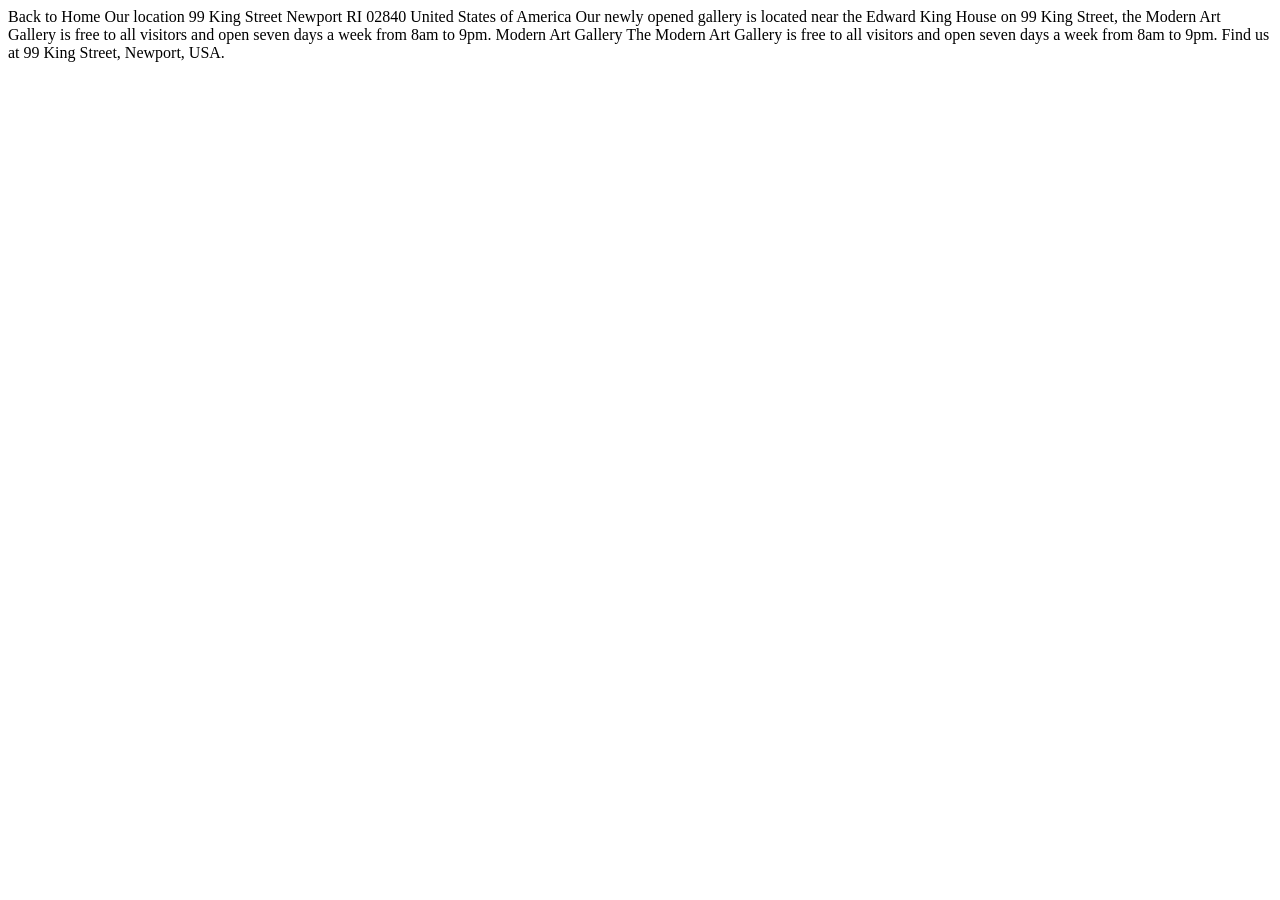
==== location.html @ 2f600e35 "first commit, completed responsivensess for hero section" ====
<!DOCTYPE html>
<html lang="en">
<head>
  <meta charset="UTF-8">
  <meta name="viewport" content="width=device-width, initial-scale=1.0">

  <link rel="icon" type="image/png" sizes="32x32" href="./assets/favicon-32x32.png">
  
  <title>Frontend Mentor | Art gallery website</title>
</head>
<body>

  Back to Home

  Our location

  99 King Street
  Newport
  RI 02840
  United States of America

  Our newly opened gallery is located near the Edward King House on 99 King 
  Street, the Modern Art Gallery is free to all visitors and open seven days 
  a week from 8am to 9pm.

  Modern Art Gallery

  The Modern Art Gallery is free to all visitors and open seven days a week 
  from 8am to 9pm. Find us at 99 King Street, Newport, USA.

</body>
</html>
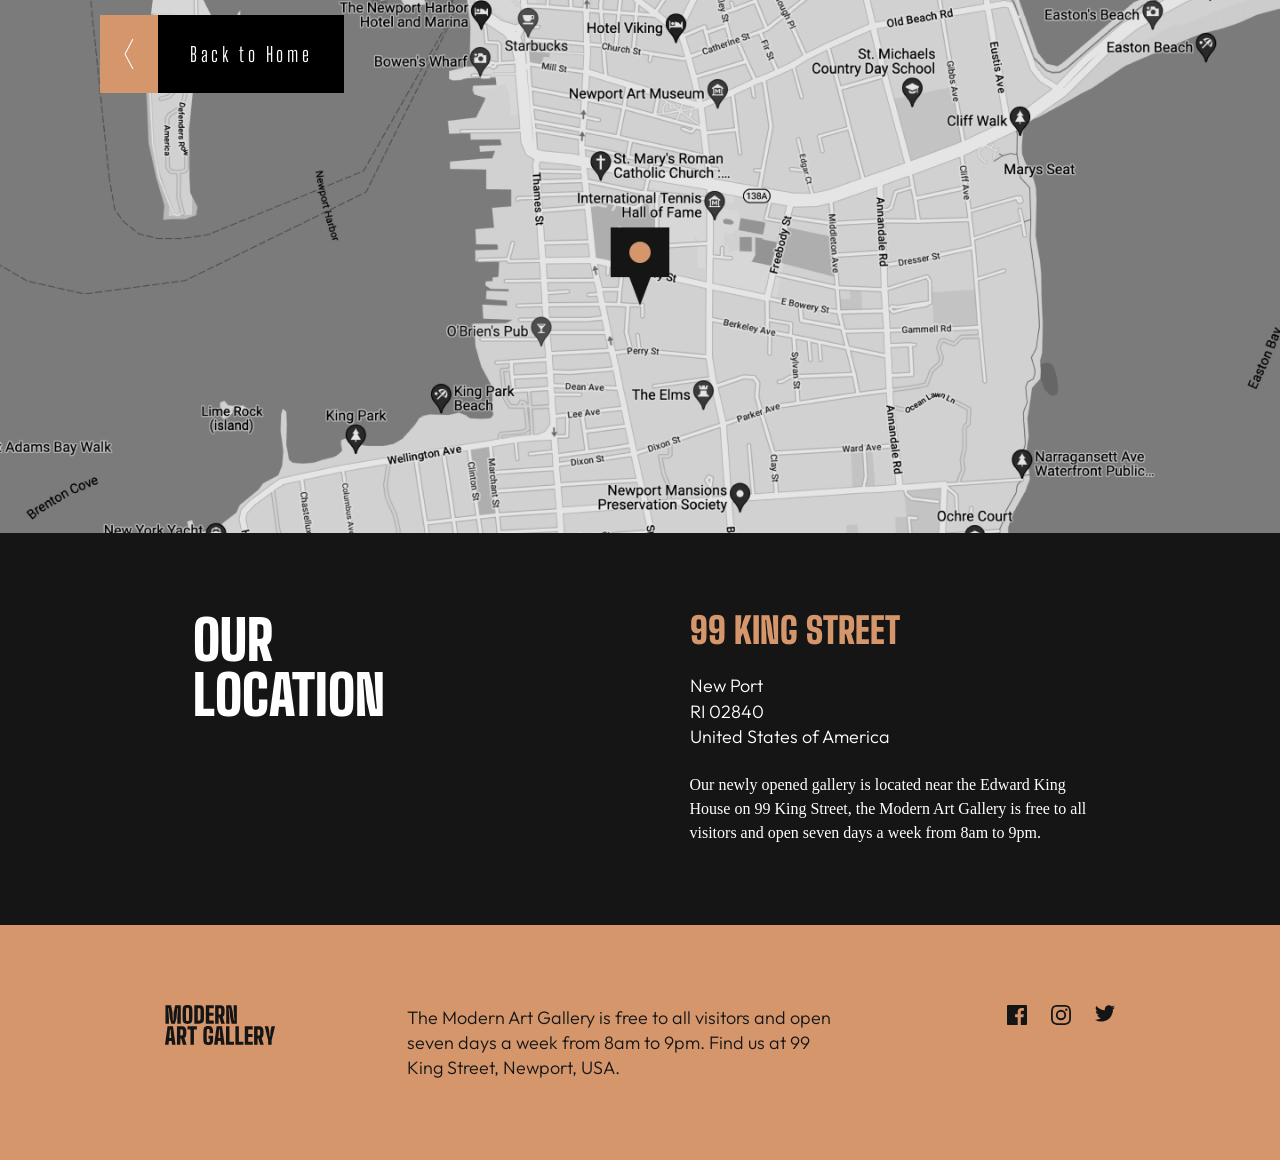
==== commit a2ae1029: "add location changes" ====
--- a/location.html
+++ b/location.html
@@ -3,6 +3,7 @@
 <head>
   <meta charset="UTF-8">
   <meta name="viewport" content="width=device-width, initial-scale=1.0">
+  <link rel="stylesheet" href="styles.css">
 
   <link rel="icon" type="image/png" sizes="32x32" href="./assets/favicon-32x32.png">
   
@@ -10,7 +11,91 @@
 </head>
 <body>
 
-  Back to Home
+<main>
+  <div class="container">
+   <section class="map-container">
+    <div class="map">
+       
+         <picture class="map">
+          <source
+    media="(max-width: 516px)"
+    srcset="assets/mobile/image-map@2x.png"
+  >
+            <source
+    media="(max-width: 1100px)"
+    srcset="assets/tablet/image-map@2x.png"
+  >
+ 
+            <img src="assets/desktop/image-map@2x.png" alt="">
+            
+          </picture>
+    </div>
+    <a href="index.html" class="btn-link">
+      <img src="assets/icon-arrow-left.svg" alt="" class="arrow-left">
+      <span>Back to Home</span>
+    </a>
+   </section>
+   <section class="location">
+    <h1 class="location-heading">
+      Our <br>
+      Location
+    </h1>
+    <div class="location-address-container">
+      <p class="address">
+        <span class="address-accent">
+          99 King Street
+        </span>
+        New Port <br>
+        RI 02840 <br>
+        United States of America
+      </p>
+      <p class="location-content">
+        Our newly opened gallery is located near the Edward King House on 99 King Street, the Modern Art Gallery is free to all visitors and open seven days a week from 8am to 9pm.
+      </p>
+    </div>
+   </section>
+  </div>
+</main>
+<footer class="location-footer">
+  <div class="footer-content">
+      <img src="assets/logo-dark.svg" class="location-footer-logo" alt="">
+      <p class="footer-text">
+        The Modern Art Gallery is free to all visitors and open seven days a week from 8am to 9pm. Find us at 99 King Street, Newport, USA.
+      </p>
+      <ul class="social-links-list">
+        <li><a href="">
+          <svg width="20" height="20" xmlns="http://www.w3.org/2000/svg"><path d="M18.896 0H1.104C.494 0 0 .494 0 1.104v17.793C0 19.506.494 20 1.104 20h9.58v-7.745H8.076V9.237h2.606V7.01c0-2.583 1.578-3.99 3.883-3.99 1.104 0 2.052.082 2.329.119v2.7h-1.598c-1.254 0-1.496.597-1.496 1.47v1.928h2.989l-.39 3.018h-2.6V20h5.098c.608 0 1.102-.494 1.102-1.104V1.104C20 .494 19.506 0 18.896 0Z" fill="currentColor" class="social-link"/></svg>
+          </a>
+        </li>
+        <li><a href="">
+          <svg width="20" height="20" xmlns="http://www.w3.org/2000/svg"><path d="M10 1.802c2.67 0 2.987.01 4.042.059 2.71.123 3.975 1.409 4.099 4.099.048 1.054.057 1.37.057 4.04 0 2.672-.01 2.988-.057 4.042-.124 2.687-1.387 3.975-4.1 4.099-1.054.048-1.37.058-4.041.058-2.67 0-2.987-.01-4.04-.058-2.718-.124-3.977-1.416-4.1-4.1-.048-1.054-.058-1.37-.058-4.041 0-2.67.01-2.986.058-4.04.124-2.69 1.387-3.977 4.1-4.1 1.054-.048 1.37-.058 4.04-.058ZM10 0C7.284 0 6.944.012 5.877.06 2.246.227.227 2.242.061 5.877.01 6.944 0 7.284 0 10s.012 3.057.06 4.123c.167 3.632 2.182 5.65 5.817 5.817 1.067.048 1.407.06 4.123.06s3.057-.012 4.123-.06c3.629-.167 5.652-2.182 5.816-5.817.05-1.066.061-1.407.061-4.123s-.012-3.056-.06-4.122C19.777 2.249 17.76.228 14.124.06 13.057.01 12.716 0 10 0Zm0 4.865a5.135 5.135 0 1 0 0 10.27 5.135 5.135 0 0 0 0-10.27Zm0 8.468a3.333 3.333 0 1 1 0-6.666 3.333 3.333 0 0 1 0 6.666Zm5.338-9.87a1.2 1.2 0 1 0 0 2.4 1.2 1.2 0 0 0 0-2.4Z" fill="currentColor" class="social-link"/></svg>
+        </a></li>
+        <li class=""><a href="" ">
+          <svg width="20" height="17" xmlns="http://www.w3.org/2000/svg"><path d="M20 2.172a8.192 8.192 0 0 1-2.357.646 4.11 4.11 0 0 0 1.805-2.27 8.22 8.22 0 0 1-2.606.996A4.096 4.096 0 0 0 13.847.248c-2.65 0-4.596 2.472-3.998 5.037A11.648 11.648 0 0 1 1.392 1a4.109 4.109 0 0 0 1.27 5.478 4.086 4.086 0 0 1-1.858-.513c-.045 1.9 1.318 3.679 3.291 4.075a4.113 4.113 0 0 1-1.853.07 4.106 4.106 0 0 0 3.833 2.849A8.25 8.25 0 0 1 0 14.658a11.616 11.616 0 0 0 6.29 1.843c7.618 0 11.923-6.434 11.663-12.205A8.354 8.354 0 0 0 20 2.172Z" fill="currentColor"/ class="social-link"></svg>
+        </a></li>
+      </ul>
+
+    </div>
+</footer>
+
+
+
+
+
+
+
+
+
+
+
+
+
+
+
+
+
+
+  <!-- Back to Home
 
   Our location
 
@@ -26,7 +111,7 @@
   Modern Art Gallery
 
   The Modern Art Gallery is free to all visitors and open seven days a week 
-  from 8am to 9pm. Find us at 99 King Street, Newport, USA.
+  from 8am to 9pm. Find us at 99 King Street, Newport, USA. -->
 
 </body>
 </html>
--- a/styles.css
+++ b/styles.css
@@ -0,0 +1,631 @@
+@import url('https://fonts.googleapis.com/css2?family=Big+Shoulders+Display:wght@800;900&family=Outfit:wght@300&display=swap');
+
+
+@layer customproperties{
+
+/* Colors */
+
+ :root {
+    --color-grey-900: #151515;
+    --color-grey-700: #444444;
+    --color-white: #ffffff;
+    --color-gold-500: #d5966c;
+
+
+    --ff-heading: "Big Shoulders Display", sans-serif;
+    --ff-body: "Outfit", sans-serif;
+  }
+
+
+
+}
+
+
+@layer reset{
+    /* 1. Use a more-intuitive box-sizing model */
+*, *::before, *::after {
+  box-sizing: border-box;
+}
+
+/* 2. Remove default margin */
+*:not(dialog) {
+  margin: 0;
+}
+
+/* 3. Enable keyword animations */
+@media (prefers-reduced-motion: no-preference) {
+  html {
+    interpolate-size: allow-keywords;
+  }
+}
+
+body {
+  /* 4. Increase line-height */
+  line-height: 1.5;
+  /* 5. Improve text rendering */
+  -webkit-font-smoothing: antialiased;
+}
+
+/* 6. Improve media defaults */
+img, picture, video, canvas, svg {
+  display: block;
+  max-width: 100%;
+}
+
+/* 7. Inherit fonts for form controls */
+input, button, textarea, select {
+  font: inherit;
+}
+
+/* 8. Avoid text overflows */
+p, h1, h2, h3, h4, h5, h6 {
+  overflow-wrap: break-word;
+}
+
+/* 9. Improve line wrapping */
+p {
+  text-wrap: pretty;
+}
+h1, h2, h3, h4, h5, h6 {
+  text-wrap: balance;
+}
+
+/*
+  10. Create a root stacking context
+*/
+#root, #__next {
+  isolation: isolate;
+}
+}
+
+
+
+.blackbox{
+    background-color: black;
+}
+
+
+.container{
+    max-width: 1440px;
+    margin: 0 auto;
+}
+
+.hero-background-container{
+    display: grid;
+    grid-template-columns: clamp(0px, 31vw, 450px) 540px 1fr;
+    position: relative;
+    z-index: 1;
+    width: 100%;
+}
+
+.hero-content{
+    position: absolute;
+    top: 0;
+    left: 0;
+    display: flex;
+    flex-direction: row;
+    align-items: center;
+    justify-content: space-around;
+    width: 100%;
+    margin-top: 100px;
+
+}
+
+.hero{
+    isolation: isolate;
+}
+
+.hero-heading{
+    mix-blend-mode: difference;
+    font-size: 96px;
+    font-style: normal;
+    font-weight: 900;
+    line-height: 90%;
+    text-transform: uppercase;
+    color: white;
+    font-family: "Big Shoulders Display";
+}
+
+.hero-text-container{
+   display: flex;
+   flex-direction: column;
+   max-width: 350px;
+   gap: 4rem;
+}
+
+.hero-text{
+font-family: Outfit;
+font-size: 22px;
+font-style: normal;
+font-weight: 300;
+line-height: 140%; /* 30.8px */
+}
+
+.btn-link{
+    display: flex;
+    flex-direction: row;
+    max-width: 260px;
+    text-decoration: none;
+}
+
+.btn-link span{
+    text-decoration: none;
+    background-color: black;
+    padding: 1.5rem 2rem;
+    font-size: 20px;
+    letter-spacing: 3.6px;
+    font-family: "Big Shoulders Display";
+    text-decoration: none;
+    color: white;
+}
+
+.arrow-right{
+    background-color: var(--color-gold-500);
+    padding: 1.5rem;
+}
+
+@media (max-width: 1150px){
+   .hero-content{
+    justify-content: space-between;
+    align-self: space-between;
+   }
+}
+
+@media (max-width: 975px){
+   .hero-content{
+    flex-direction: column;
+    color: black;
+    z-index: 2;
+    gap: 2.5rem;
+    position: absolute;
+    justify-content: space-evenly;
+
+   }
+   
+   .blackbox{
+    display: none;
+   }
+
+   .hero-background-container{
+    grid-template-columns: 465px minmax(0,1fr);
+
+   }
+
+   .hero-heading{
+    color: black;
+    font-size: 70px;
+    z-index: 3;
+    margin-left: 225px;
+    align-self: flex-end;
+
+   }
+
+   .hero-text-container{
+    margin-left: 225px;
+    align-self: flex-end;
+   }
+
+
+
+}
+
+@media (max-width: 716px){
+    .hero-background-container{
+        display: flex;
+        flex-direction: column;
+        align-items: center;
+        justify-content: center;
+        gap: 0;
+    }
+    .hero-content{
+        position: relative;
+        margin: 0;
+    }
+    .hero-heading{
+        align-self: flex-start;
+        margin: 0;
+    }
+
+    .hero-text-container{
+        align-self: flex-start;
+        margin: 0;
+    }
+}
+
+/* Gallery Section */
+
+.gallery{
+  margin-top: 180px;
+  width: 100%;
+  margin-bottom: 180px;
+}
+
+/* Gallery Grid */
+
+.gallery-grid-container{
+  max-width: 1110px;
+  margin: 0 auto;
+  display: grid;
+  gap: 1rem;
+  grid-template-areas:
+
+  "day img1 img1"
+  "img2 img2 img3"
+  "img2 img2 inspire";
+
+  padding-inline:1rem;
+}
+
+.gallery-text-black{
+  grid-area: day;
+
+}
+
+.gallery-img1{
+  grid-area: img1;
+}
+
+.gallery-img2{
+  grid-area: img2;
+}
+
+.gallery-img3{
+  grid-area: img3;
+}
+
+.gallery-text-white{
+  grid-area: inspire;
+}
+
+/* Gallery Styling */
+
+.gallery-text-black{
+  max-width: 350px;
+  display: flex;
+  flex-direction: column;
+  gap: 2rem;
+
+}
+
+.gallery-heading{
+  font-family: "Big Shoulders Display";
+font-size: 60px;
+font-style: normal;
+font-weight: 900;
+line-height: 100%;
+text-transform: uppercase;
+}
+
+.gallery-text{
+  font-family: Outfit;
+font-size: 22px;
+font-style: normal;
+font-weight: 300;
+line-height: 140%;
+}
+
+.gallery-text-white{
+  background-color: black;
+  color: white;
+  max-width: 445px;
+  padding: 64px 48px;
+  display: flex;
+  text-align: left;
+  justify-content: center;
+  align-items: flex-start;
+  flex-direction: column;
+  gap: 2rem;
+}
+
+.inspire-heading{
+  font-size: 60px;
+font-style: normal;
+font-weight: 900;
+line-height: 100%; 
+text-transform: uppercase;
+font-family: "Big Shoulders Display";
+}
+
+.inspire-text{
+  font-family: Outfit;
+font-size: 22px;
+font-style: normal;
+font-weight: 300;
+line-height: 140%;
+}
+
+.gallery-img1{
+  display: flex;
+  justify-content: flex-end;
+}
+
+/* Gallery Media Queries */
+
+/* tablet */
+@media (max-width: 976px){
+  .gallery-text-black{
+    align-self: center;
+  }
+
+ .gallery-text-white{
+  padding: 80px 32px;
+  gap: 1.5rem;
+ } 
+
+ .gallery-heading{
+  font-size: 50px;
+font-style: normal;
+font-weight: 900;
+line-height: 90%;
+ }
+
+ .gallery-text{
+  font-size: 18px;
+font-style: normal;
+font-weight: 300;
+line-height: 140%; 
+ }
+
+.inspire-heading{
+  font-size: 50px;
+font-style: normal;
+font-weight: 900;
+line-height: 90%
+}
+
+.inspire-text{
+  font-size: 18px;
+font-style: normal;
+font-weight: 300;
+line-height: 140%;
+}
+
+}
+/* Mobile */
+@media (max-width: 716px){
+
+.gallery-grid-container{
+
+grid-template-columns: 1fr;
+grid-template-areas: 
+
+"img1"
+"day"
+"img2"
+"img3"
+"inspire"
+
+;
+
+gap: 2rem;
+
+
+}
+
+.gallery-text-black, .gallery-text-white{
+
+}
+
+}
+
+/* Footer */
+
+footer{
+  width: 100%;
+  background-color: var(--color-grey-900);
+  max-width: 1440px;
+  margin: 0 auto;
+}
+
+.footer-content{
+  display: flex;
+  flex-direction: row;
+  justify-content: space-between;
+  align-items: flex-start;
+  padding: 80px 165px;
+}
+
+.logo{
+  color: white;
+  width: 100%;
+  max-width: 160px;
+}
+
+.footer-text{
+  color: white;
+  font-family: "Outfit", sans-serif;
+  font-size: 18px;
+font-style: normal;
+font-weight: 300;
+line-height: 140%;
+max-width: 430px;
+}
+
+.social-links-list{
+  display: flex;
+  flex-direction: row;
+  gap: 1.5rem;
+  list-style-type: none;
+}
+
+
+/* Footer Media Queries */
+
+@media (max-width: 976px){
+  .logo{
+    max-width: 110px;
+  }
+
+  .footer-text{
+    max-width: 276px;
+  }
+
+  .footer-content{
+    justify-content: space-evenly;
+    border: 2px solid pink;
+    padding: 48px 40px;
+  }
+
+}
+
+@media (max-width: 716px){
+  .footer-content{
+    display: flex;
+    flex-direction: column;
+    justify-content: flex-start;
+    align-items: flex-start;
+    gap: 2.5rem;
+  }
+}
+
+/* Location Styles */
+
+.map-container{
+  position: relative;
+  z-index: 1;
+}
+
+.map-container .btn-link{
+  position: absolute;
+  z-index: 2;
+  top: 15px;
+  left: 100px;
+}
+
+.location-heading{
+  font-family: "Big Shoulders Display";
+font-size: 70px;
+font-style: normal;
+font-weight: 900;
+line-height: 100%; 
+text-transform: uppercase;
+}
+
+.btn-link{
+    display: flex;
+    flex-direction: row;
+    max-width: 260px;
+    text-decoration: none;
+}
+
+.btn-link span{
+    text-decoration: none;
+    background-color: black;
+    padding: 24px 32px;
+    font-size: 20px;
+    letter-spacing: 3.6px;
+    font-family: "Big Shoulders Display";
+    text-decoration: none;
+    color: white;
+    text-wrap: nowrap;
+}
+
+.arrow-left{
+    background-color: var(--color-gold-500);
+    padding: 24px;
+}
+
+
+.location{
+  background-color: var(--color-grey-900);
+  padding: 130px 165px;
+  display: flex;
+  flex-direction: row;
+  color: white;
+  justify-content: space-between;
+}
+
+.location-address-container{
+  max-width: 540px;
+  display: flex;
+  flex-direction: column;
+  gap: 1.5rem;
+}
+
+.address{
+  display: flex;
+  flex-direction: column;
+  gap: 1.5rem;
+  font-family: "Outfit";
+  font-size: 22px;
+  font-style: normal;
+font-weight: 300;
+line-height: 140%; 
+}
+
+.address-accent{
+  font-family: "Big Shoulders Display";
+font-size: 36px;
+font-style: normal;
+font-weight: 900;
+line-height: 100%;
+text-transform: uppercase;
+color: var(--color-gold-500);
+}
+
+.location-footer{
+  background-color: var(--color-gold-500);
+  
+}
+
+.location-footer .footer-text{
+  color: var(--color-grey-900);
+}
+
+.location-footer .social-link{
+  fill: var(--color-grey-900)
+}
+
+.location-footer a:hover .social-link{
+  fill: var(--color-white);
+}
+
+/* 
+Location Media Queries
+
+*/
+
+.map-image{
+  width: 100%;
+  max-width: 1440px;
+  object-fit: cover;
+}
+
+
+
+@media (max-width:1280px){
+
+.location{
+  padding: 80px 40px;
+  justify-content: space-around;
+}
+
+.location h1{
+  font-size: 55px;
+  max-width: 223px;
+  color: white;
+}
+
+.address{
+  font-size: 18px;
+}
+.location-address-container{
+  max-width: 398px;
+}
+
+.address-accent{
+  font-size: 36px;
+}
+
+}
+
+@media (max-width: 768px){
+  .location{
+    flex-direction: column;
+    gap: 2.5rem;
+  }
+
+  .map-container .btn-link{
+    left: 10px;
+  }
+}
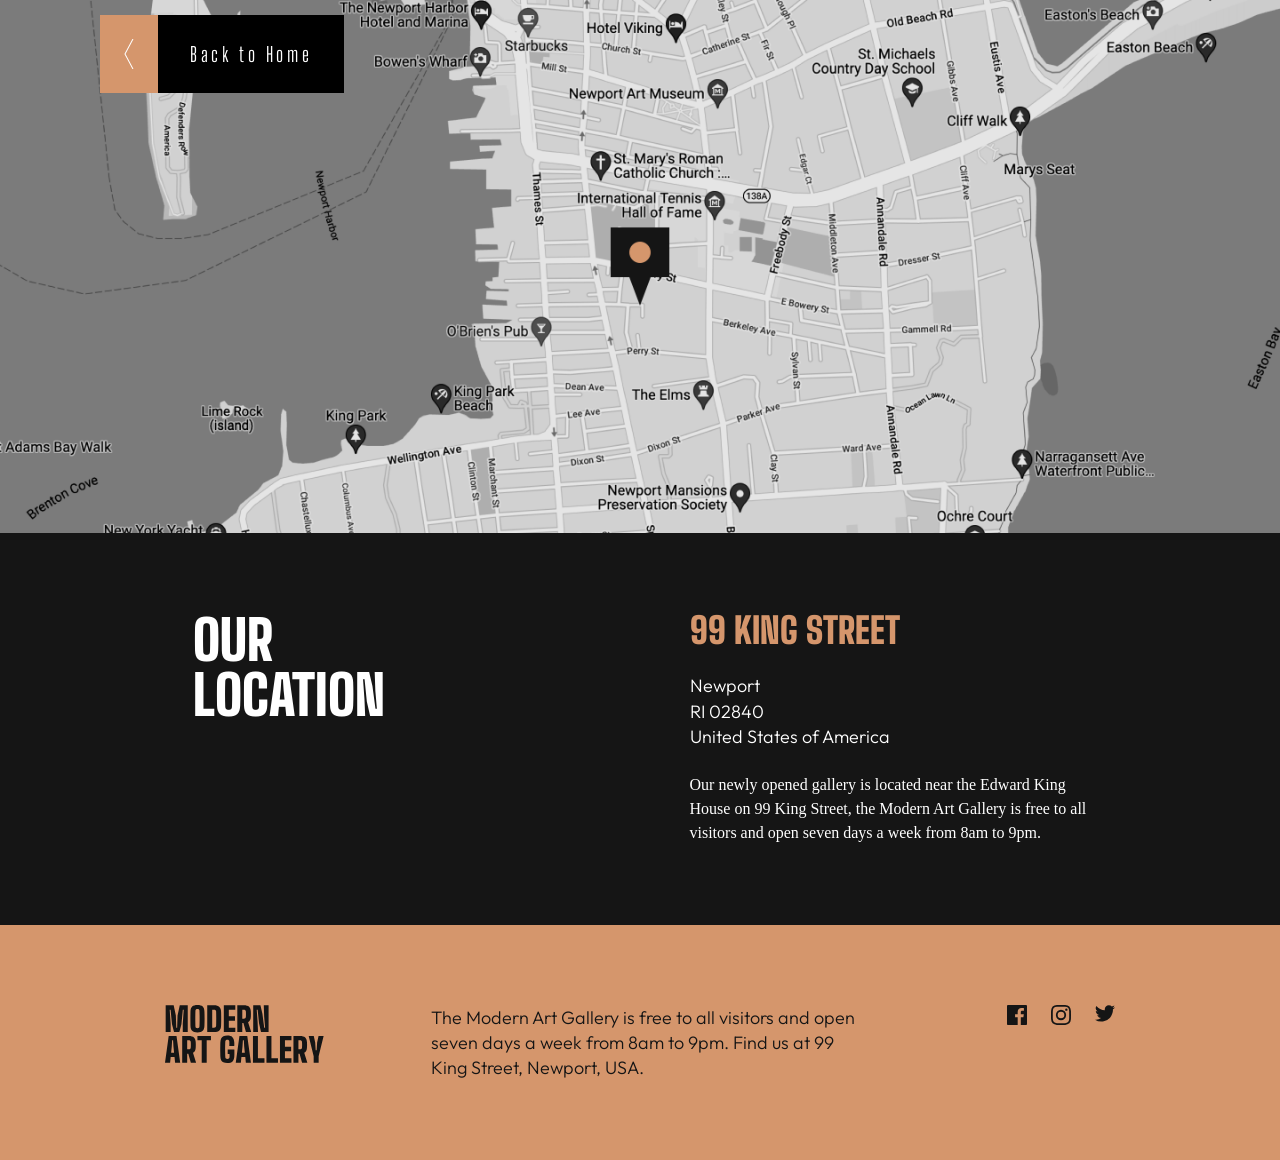
==== commit de6fdbda: "more final responsive touches." ====
--- a/location.html
+++ b/location.html
@@ -16,7 +16,7 @@
    <section class="map-container">
     <div class="map">
        
-         <picture class="map">
+         <picture class="map-image">
           <source
     media="(max-width: 516px)"
     srcset="assets/mobile/image-map@2x.png"
@@ -45,7 +45,7 @@
         <span class="address-accent">
           99 King Street
         </span>
-        New Port <br>
+        Newport <br>
         RI 02840 <br>
         United States of America
       </p>
@@ -58,20 +58,20 @@
 </main>
 <footer class="location-footer">
   <div class="footer-content">
-      <img src="assets/logo-dark.svg" class="location-footer-logo" alt="">
+      <img src="assets/logo-dark.svg" class="logo" alt="">
       <p class="footer-text">
         The Modern Art Gallery is free to all visitors and open seven days a week from 8am to 9pm. Find us at 99 King Street, Newport, USA.
       </p>
       <ul class="social-links-list">
-        <li><a href="">
+        <li><a href="https://www.facebook.com/" aria-label="facebook">
           <svg width="20" height="20" xmlns="http://www.w3.org/2000/svg"><path d="M18.896 0H1.104C.494 0 0 .494 0 1.104v17.793C0 19.506.494 20 1.104 20h9.58v-7.745H8.076V9.237h2.606V7.01c0-2.583 1.578-3.99 3.883-3.99 1.104 0 2.052.082 2.329.119v2.7h-1.598c-1.254 0-1.496.597-1.496 1.47v1.928h2.989l-.39 3.018h-2.6V20h5.098c.608 0 1.102-.494 1.102-1.104V1.104C20 .494 19.506 0 18.896 0Z" fill="currentColor" class="social-link"/></svg>
           </a>
         </li>
-        <li><a href="">
+        <li><a href="https://www.instagram.com/" aria-label="instagram" >
           <svg width="20" height="20" xmlns="http://www.w3.org/2000/svg"><path d="M10 1.802c2.67 0 2.987.01 4.042.059 2.71.123 3.975 1.409 4.099 4.099.048 1.054.057 1.37.057 4.04 0 2.672-.01 2.988-.057 4.042-.124 2.687-1.387 3.975-4.1 4.099-1.054.048-1.37.058-4.041.058-2.67 0-2.987-.01-4.04-.058-2.718-.124-3.977-1.416-4.1-4.1-.048-1.054-.058-1.37-.058-4.041 0-2.67.01-2.986.058-4.04.124-2.69 1.387-3.977 4.1-4.1 1.054-.048 1.37-.058 4.04-.058ZM10 0C7.284 0 6.944.012 5.877.06 2.246.227.227 2.242.061 5.877.01 6.944 0 7.284 0 10s.012 3.057.06 4.123c.167 3.632 2.182 5.65 5.817 5.817 1.067.048 1.407.06 4.123.06s3.057-.012 4.123-.06c3.629-.167 5.652-2.182 5.816-5.817.05-1.066.061-1.407.061-4.123s-.012-3.056-.06-4.122C19.777 2.249 17.76.228 14.124.06 13.057.01 12.716 0 10 0Zm0 4.865a5.135 5.135 0 1 0 0 10.27 5.135 5.135 0 0 0 0-10.27Zm0 8.468a3.333 3.333 0 1 1 0-6.666 3.333 3.333 0 0 1 0 6.666Zm5.338-9.87a1.2 1.2 0 1 0 0 2.4 1.2 1.2 0 0 0 0-2.4Z" fill="currentColor" class="social-link"/></svg>
         </a></li>
-        <li class=""><a href="" ">
-          <svg width="20" height="17" xmlns="http://www.w3.org/2000/svg"><path d="M20 2.172a8.192 8.192 0 0 1-2.357.646 4.11 4.11 0 0 0 1.805-2.27 8.22 8.22 0 0 1-2.606.996A4.096 4.096 0 0 0 13.847.248c-2.65 0-4.596 2.472-3.998 5.037A11.648 11.648 0 0 1 1.392 1a4.109 4.109 0 0 0 1.27 5.478 4.086 4.086 0 0 1-1.858-.513c-.045 1.9 1.318 3.679 3.291 4.075a4.113 4.113 0 0 1-1.853.07 4.106 4.106 0 0 0 3.833 2.849A8.25 8.25 0 0 1 0 14.658a11.616 11.616 0 0 0 6.29 1.843c7.618 0 11.923-6.434 11.663-12.205A8.354 8.354 0 0 0 20 2.172Z" fill="currentColor"/ class="social-link"></svg>
+        <li class=""><a href="https://x.com/home" aria-label="Twitter">
+          <svg width="20" height="17" xmlns="http://www.w3.org/2000/svg"><path d="M20 2.172a8.192 8.192 0 0 1-2.357.646 4.11 4.11 0 0 0 1.805-2.27 8.22 8.22 0 0 1-2.606.996A4.096 4.096 0 0 0 13.847.248c-2.65 0-4.596 2.472-3.998 5.037A11.648 11.648 0 0 1 1.392 1a4.109 4.109 0 0 0 1.27 5.478 4.086 4.086 0 0 1-1.858-.513c-.045 1.9 1.318 3.679 3.291 4.075a4.113 4.113 0 0 1-1.853.07 4.106 4.106 0 0 0 3.833 2.849A8.25 8.25 0 0 1 0 14.658a11.616 11.616 0 0 0 6.29 1.843c7.618 0 11.923-6.434 11.663-12.205A8.354 8.354 0 0 0 20 2.172Z" fill="currentColor" class="social-link"/></svg>
         </a></li>
       </ul>
 
@@ -93,25 +93,5 @@
 
 
 
-
-
-  <!-- Back to Home
-
-  Our location
-
-  99 King Street
-  Newport
-  RI 02840
-  United States of America
-
-  Our newly opened gallery is located near the Edward King House on 99 King 
-  Street, the Modern Art Gallery is free to all visitors and open seven days 
-  a week from 8am to 9pm.
-
-  Modern Art Gallery
-
-  The Modern Art Gallery is free to all visitors and open seven days a week 
-  from 8am to 9pm. Find us at 99 King Street, Newport, USA. -->
-
 </body>
 </html>
--- a/styles.css
+++ b/styles.css
@@ -179,6 +179,7 @@
     gap: 2.5rem;
     position: absolute;
     justify-content: space-evenly;
+    align-items: center;
 
    }
    
@@ -191,18 +192,20 @@
 
    }
 
+
    .hero-heading{
     color: black;
     font-size: 70px;
     z-index: 3;
-    margin-left: 225px;
+    margin-left: 0px;
     align-self: flex-end;
+    margin-right: 3rem;
 
    }
 
    .hero-text-container{
-    margin-left: 225px;
     align-self: flex-end;
+    margin-right: 1.5rem;
    }
 
 
@@ -220,6 +223,7 @@
     .hero-content{
         position: relative;
         margin: 0;
+        padding-inline-start: 1rem;
     }
     .hero-heading{
         align-self: flex-start;
@@ -462,7 +466,6 @@
 
   .footer-content{
     justify-content: space-evenly;
-    border: 2px solid pink;
     padding: 48px 40px;
   }
 
@@ -520,6 +523,7 @@
     text-wrap: nowrap;
 }
 
+
 .arrow-left{
     background-color: var(--color-gold-500);
     padding: 24px;
@@ -580,6 +584,17 @@
   fill: var(--color-white);
 }
 
+
+.btn-link:hover span{
+ background-color: var(--color-gold-500);
+}
+.btn-link:hover img{
+  background-color: var(--color-grey-900);
+}
+
+a:focus{
+  outline: 1px solid var(--color-gold-500);
+}
 /* 
 Location Media Queries
 
